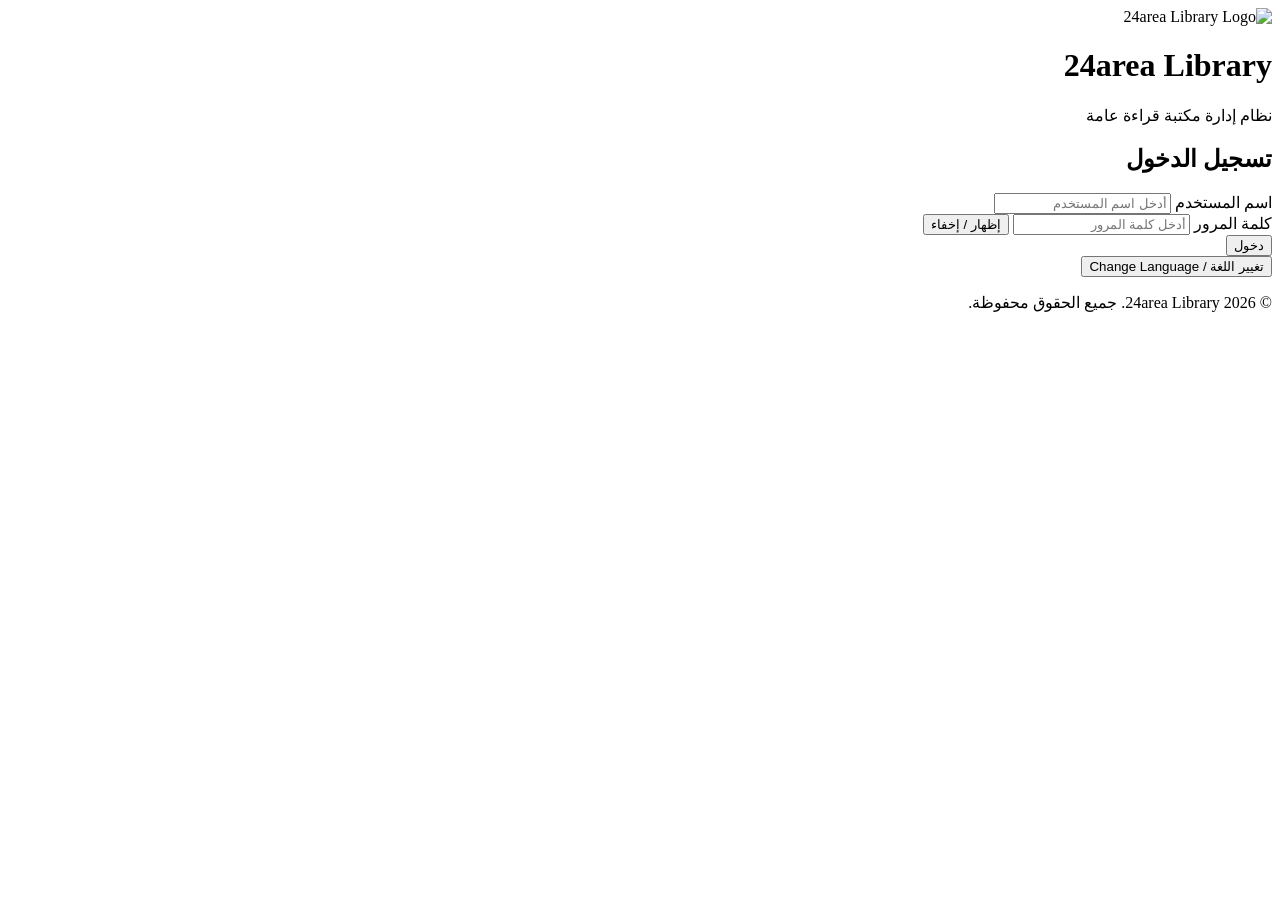
==== index.html @ 48a0c0b5 "Add files via upload" ====
<!DOCTYPE html>
<html lang="ar" dir="rtl">
<head>
    <meta charset="UTF-8">
    <meta name="viewport" content="width=device-width, initial-scale=1.0">
    <title>24area Library - تسجيل الدخول</title>
        <link rel="stylesheet" href="assets/style/style.css">

</head>
<body id="login-page">

    <header id="login-header">
        <div class="logo-container">
            <img src="assets/img/photo_2026-11-07_16-58-40.jpg" alt="24area Library Logo" id="app-logo">
            <h1 id="app-name">24area Library</h1>
            <p id="app-tagline">نظام إدارة مكتبة قراءة عامة</p>
        </div>
    </header>

    <main id="login-main">
        <section id="login-section">
            <h2 id="login-title">تسجيل الدخول</h2>

            <form id="login-form" action="#" method="post">

                <div class="form-group">
                    <label for="username">اسم المستخدم</label>
                    <input 
                        type="text" 
                        id="username" 
                        name="username" 
                        placeholder="أدخل اسم المستخدم" 
                        required 
                        autocomplete="username">
                </div>

                <div class="form-group">
                    <label for="password">كلمة المرور</label>
                    <input 
                        type="password" 
                        id="password" 
                        name="password" 
                        placeholder="أدخل كلمة المرور" 
                        required 
                        autocomplete="current-password">
                    <button 
                        type="button" 
                        id="toggle-password-btn" 
                        class="btn-toggle-password"
                        aria-label="إظهار أو إخفاء كلمة المرور">
                        إظهار / إخفاء
                    </button>
                </div>

                <div id="login-error-message" class="error-message" role="alert" hidden>
                    <!-- مكان رسالة الخطأ -->
                </div>

                <div class="form-actions">
                    <button type="submit" id="login-btn" class="btn btn-primary">
                        دخول
                    </button>
                </div>

            </form>

            <div class="language-switch">
                <button type="button" id="lang-switch-btn" class="btn btn-secondary">
                    تغيير اللغة / Change Language
                </button>
            </div>
        </section>
    </main>

    <footer id="login-footer">
        <p>&copy; 2026 24area Library. جميع الحقوق محفوظة.</p>
    </footer>

</body>
</html>
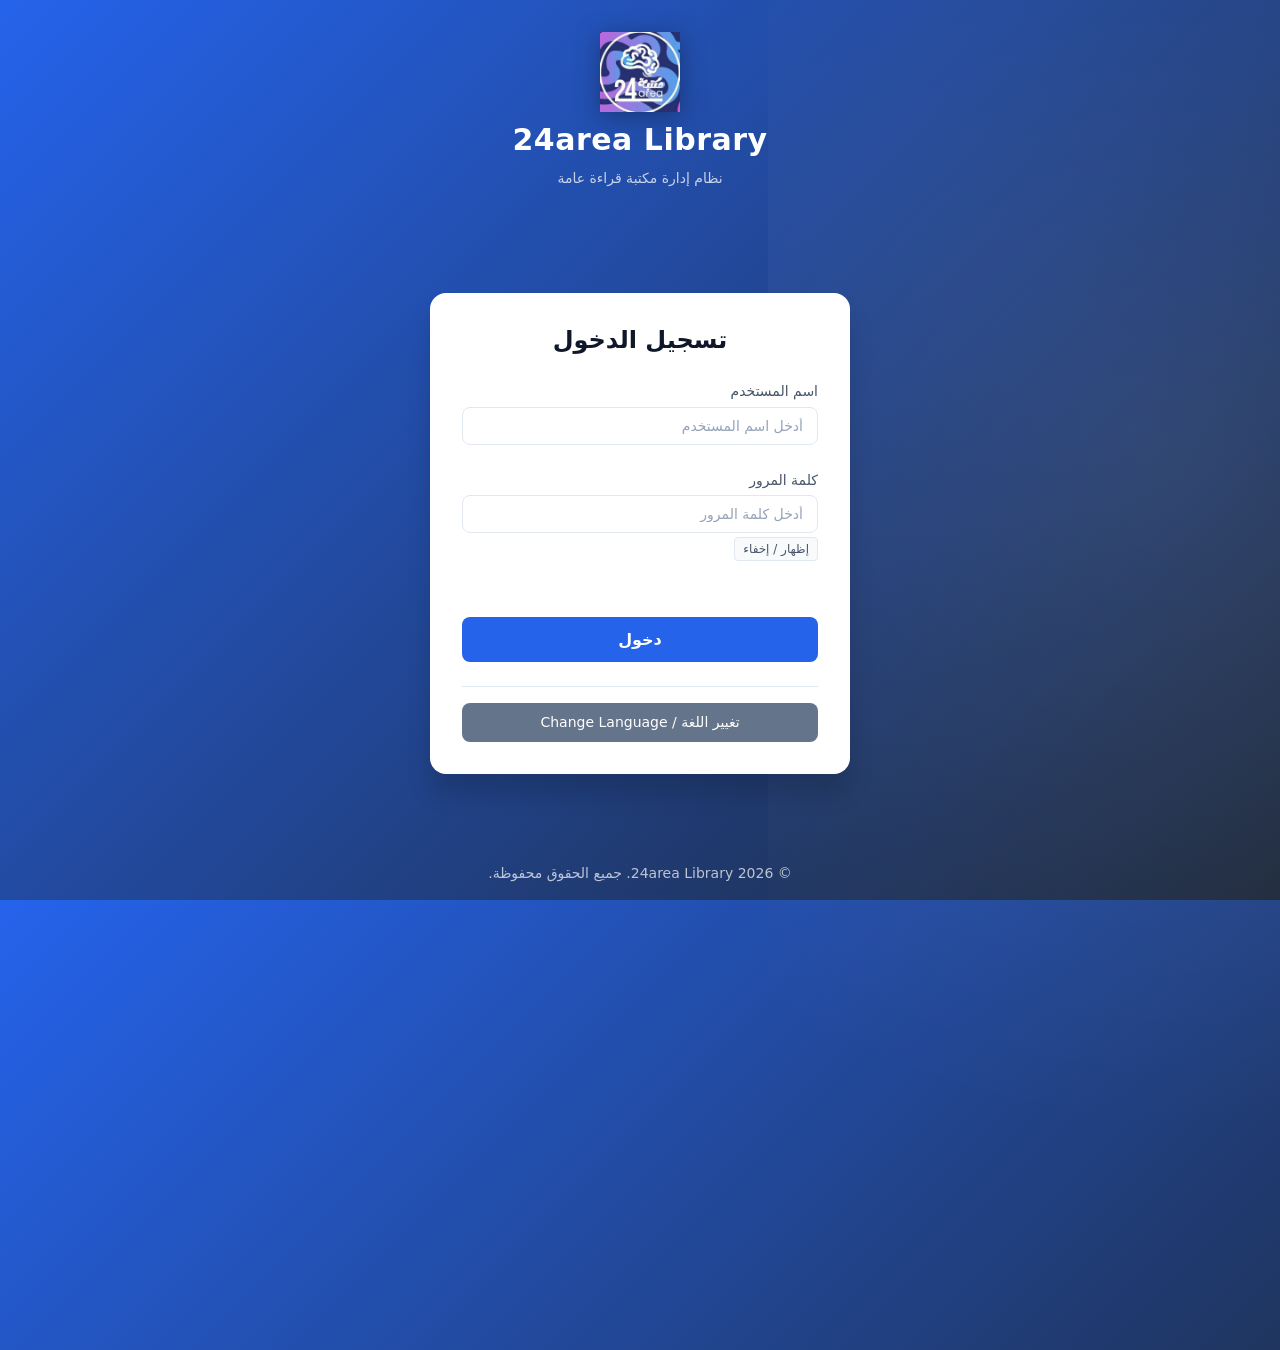
==== commit adee11c9: "Update index.html" ====
--- a/index.html
+++ b/index.html
@@ -4,8 +4,7 @@
     <meta charset="UTF-8">
     <meta name="viewport" content="width=device-width, initial-scale=1.0">
     <title>24area Library - تسجيل الدخول</title>
-        <link rel="stylesheet" href="assets/style/style.css">
-
+    <link rel="stylesheet" href="assets/style/style.css">
 </head>
 <body id="login-page">
 
@@ -21,7 +20,8 @@
         <section id="login-section">
             <h2 id="login-title">تسجيل الدخول</h2>
 
-            <form id="login-form" action="#" method="post">
+            <!-- تم حذف method="post" لمنع خطأ 405 -->
+            <form id="login-form">
 
                 <div class="form-group">
                     <label for="username">اسم المستخدم</label>
@@ -76,5 +76,36 @@
         <p>&copy; 2026 24area Library. جميع الحقوق محفوظة.</p>
     </footer>
 
+    <!-- كود JavaScript لمعالجة تسجيل الدخول -->
+    <script>
+        // إظهار وإخفاء كلمة المرور
+        document.getElementById('toggle-password-btn').addEventListener('click', function() {
+            const passwordInput = document.getElementById('password');
+            if (passwordInput.type === 'password') {
+                passwordInput.type = 'text';
+            } else {
+                passwordInput.type = 'password';
+            }
+        });
+
+        // معالجة تسجيل الدخول
+        document.getElementById('login-form').addEventListener('submit', function(e) {
+            e.preventDefault(); // منع إرسال النموذج للخادم (منع خطأ 405)
+
+            const username = document.getElementById('username').value;
+            const password = document.getElementById('password').value;
+            const errorDiv = document.getElementById('login-error-message');
+
+            // بيانات تجريبية (يمكنك تغييرها)
+            if (username === 'admin' && password === 'admin') {
+                // إذا كانت البيانات صحيحة، انتقل للوحة التحكم
+                window.location.href = 'main.html';
+            } else {
+                // إذا كانت البيانات خاطئة، أظهر رسالة الخطأ
+                errorDiv.hidden = false;
+                errorDiv.textContent = 'اسم المستخدم أو كلمة المرور غير صحيحة! (جرب admin / admin)';
+            }
+        });
+    </script>
 </body>
-</html>+</html>
--- a/assets/style/style.css
+++ b/assets/style/style.css
@@ -0,0 +1,1383 @@
+/* ============================================================================
+   24area Library - Main Stylesheet (All-in-One)
+   ============================================================================
+   جدول المحتويات:
+   01. Variables - المتغيرات
+   02. Base / Reset - إعادة الضبط
+   03. Layout - Sidebar + Topbar + Wrapper
+   04. Components - الأزرار والنماذج والجداول والبطاقات
+   05. Login Page - صفحة الدخول
+   06. Dashboard - لوحة التحكم
+   07. Pages - الصفحات الداخلية
+   08. Responsive - التجاوب
+   09. Print - الطباعة
+   ============================================================================ */
+
+
+/* ============================================================================
+   01. VARIABLES - المتغيرات
+   ============================================================================ */
+
+:root {
+    /* ===== الألوان الأساسية ===== */
+    --color-primary:         #2563eb;
+    --color-primary-hover:   #1d4ed8;
+    --color-primary-light:   #dbeafe;
+
+    --color-secondary:       #64748b;
+    --color-secondary-hover: #475569;
+
+    --color-success:         #16a34a;
+    --color-success-hover:   #15803d;
+    --color-success-light:   #dcfce7;
+
+    --color-danger:          #dc2626;
+    --color-danger-hover:    #b91c1c;
+    --color-danger-light:    #fee2e2;
+
+    --color-warning:         #f59e0b;
+    --color-warning-hover:   #d97706;
+
+    --color-info:            #0ea5e9;
+
+    /* ===== ألوان الوضع الفاتح (افتراضي) ===== */
+    --bg-body:               #f1f5f9;
+    --bg-surface:            #ffffff;
+    --bg-surface-alt:        #f8fafc;
+    --bg-sidebar:            #1e293b;
+    --bg-sidebar-hover:      #334155;
+    --bg-sidebar-active:     #2563eb;
+    --bg-topbar:             #ffffff;
+    --bg-input:              #ffffff;
+    --bg-hover:              #f1f5f9;
+
+    --text-primary:          #0f172a;
+    --text-secondary:        #475569;
+    --text-muted:            #94a3b8;
+    --text-inverse:          #ffffff;
+    --text-sidebar:          #cbd5e1;
+    --text-sidebar-active:   #ffffff;
+
+    --border-color:          #e2e8f0;
+    --border-color-strong:   #cbd5e1;
+
+    /* ===== الخطوط ===== */
+    --font-family:           "Segoe UI", "Cairo", "Tahoma", system-ui, sans-serif;
+    --font-size-xs:          0.75rem;
+    --font-size-sm:          0.875rem;
+    --font-size-base:        1rem;
+    --font-size-lg:          1.125rem;
+    --font-size-xl:          1.25rem;
+    --font-size-2xl:         1.5rem;
+    --font-size-3xl:         1.875rem;
+
+    --font-weight-normal:    400;
+    --font-weight-medium:    500;
+    --font-weight-bold:      700;
+
+    /* ===== المسافات ===== */
+    --space-xs:   0.25rem;
+    --space-sm:   0.5rem;
+    --space-md:   1rem;
+    --space-lg:   1.5rem;
+    --space-xl:   2rem;
+    --space-2xl:  3rem;
+
+    /* ===== الحدود والزوايا ===== */
+    --radius-sm:   0.25rem;
+    --radius-md:   0.5rem;
+    --radius-lg:   0.75rem;
+    --radius-xl:   1rem;
+    --radius-full: 9999px;
+
+    /* ===== الظلال ===== */
+    --shadow-sm:  0 1px 2px rgba(0, 0, 0, 0.05);
+    --shadow-md:  0 4px 6px rgba(0, 0, 0, 0.07);
+    --shadow-lg:  0 10px 15px rgba(0, 0, 0, 0.10);
+    --shadow-xl:  0 20px 25px rgba(0, 0, 0, 0.15);
+
+    /* ===== الأبعاد ===== */
+    --sidebar-width:  260px;
+    --topbar-height:  64px;
+
+    /* ===== الانتقالات ===== */
+    --transition-fast: 0.15s ease;
+    --transition-base: 0.25s ease;
+    --transition-slow: 0.35s ease;
+
+    /* ===== Z-index ===== */
+    --z-sidebar:  100;
+    --z-topbar:   200;
+    --z-dropdown: 300;
+    --z-modal:    400;
+}
+
+/* ===== الوضع الداكن - Dark Mode ===== */
+[data-theme="dark"] {
+    --color-primary:         #3b82f6;
+    --color-primary-hover:   #2563eb;
+    --color-primary-light:   #1e3a8a;
+
+    --color-secondary:       #94a3b8;
+    --color-secondary-hover: #cbd5e1;
+
+    --color-success:         #22c55e;
+    --color-success-hover:   #16a34a;
+    --color-success-light:   #14532d;
+
+    --color-danger:          #ef4444;
+    --color-danger-hover:    #dc2626;
+    --color-danger-light:    #7f1d1d;
+
+    --color-warning:         #fbbf24;
+    --color-warning-hover:   #f59e0b;
+    --color-info:            #38bdf8;
+
+    --bg-body:               #0f172a;
+    --bg-surface:            #1e293b;
+    --bg-surface-alt:        #273449;
+    --bg-sidebar:            #020617;
+    --bg-sidebar-hover:      #1e293b;
+    --bg-sidebar-active:     #3b82f6;
+    --bg-topbar:             #1e293b;
+    --bg-input:              #0f172a;
+    --bg-hover:              #334155;
+
+    --text-primary:          #f1f5f9;
+    --text-secondary:        #cbd5e1;
+    --text-muted:            #64748b;
+    --text-inverse:          #0f172a;
+    --text-sidebar:          #94a3b8;
+    --text-sidebar-active:   #ffffff;
+
+    --border-color:          #334155;
+    --border-color-strong:   #475569;
+
+    --shadow-sm:  0 1px 2px rgba(0, 0, 0, 0.4);
+    --shadow-md:  0 4px 6px rgba(0, 0, 0, 0.5);
+    --shadow-lg:  0 10px 15px rgba(0, 0, 0, 0.6);
+    --shadow-xl:  0 20px 25px rgba(0, 0, 0, 0.7);
+}
+
+
+/* ============================================================================
+   02. BASE / RESET - إعادة الضبط
+   ============================================================================ */
+
+*,
+*::before,
+*::after {
+    box-sizing: border-box;
+    margin: 0;
+    padding: 0;
+}
+
+html {
+    font-size: 16px;
+    scroll-behavior: smooth;
+}
+
+html[dir="rtl"] { direction: rtl; }
+html[dir="ltr"] { direction: ltr; }
+
+body {
+    font-family: var(--font-family);
+    font-size: var(--font-size-base);
+    line-height: 1.6;
+    color: var(--text-primary);
+    background-color: var(--bg-body);
+    min-height: 100vh;
+    -webkit-font-smoothing: antialiased;
+    -moz-osx-font-smoothing: grayscale;
+    transition: background-color var(--transition-base),
+                color var(--transition-base);
+}
+
+h1, h2, h3, h4, h5, h6 {
+    font-weight: var(--font-weight-bold);
+    line-height: 1.3;
+    color: var(--text-primary);
+}
+
+h1 { font-size: var(--font-size-3xl); }
+h2 { font-size: var(--font-size-2xl); }
+h3 { font-size: var(--font-size-xl); }
+h4 { font-size: var(--font-size-lg); }
+
+a {
+    color: var(--color-primary);
+    text-decoration: none;
+    transition: color var(--transition-fast);
+}
+
+a:hover {
+    color: var(--color-primary-hover);
+}
+
+ul, ol { list-style: none; }
+
+img {
+    max-width: 100%;
+    height: auto;
+    display: block;
+}
+
+table {
+    border-collapse: collapse;
+    width: 100%;
+}
+
+button,
+input,
+select,
+textarea {
+    font-family: inherit;
+    font-size: inherit;
+    color: inherit;
+}
+
+button {
+    cursor: pointer;
+    border: none;
+    background: none;
+}
+
+:focus-visible {
+    outline: 2px solid var(--color-primary);
+    outline-offset: 2px;
+}
+
+::selection {
+    background-color: var(--color-primary);
+    color: var(--text-inverse);
+}
+
+::-webkit-scrollbar {
+    width: 10px;
+    height: 10px;
+}
+
+::-webkit-scrollbar-track {
+    background: var(--bg-surface-alt);
+}
+
+::-webkit-scrollbar-thumb {
+    background: var(--border-color-strong);
+    border-radius: var(--radius-full);
+}
+
+::-webkit-scrollbar-thumb:hover {
+    background: var(--color-secondary);
+}
+
+
+/* ============================================================================
+   03. LAYOUT - Sidebar + Topbar + Wrapper
+   ============================================================================ */
+
+.main-wrapper {
+    margin-inline-start: var(--sidebar-width);
+    min-height: 100vh;
+    display: flex;
+    flex-direction: column;
+    transition: margin-inline-start var(--transition-base);
+}
+
+/* ===== Sidebar ===== */
+.sidebar {
+    position: fixed;
+    inset-inline-start: 0;
+    top: 0;
+    bottom: 0;
+    width: var(--sidebar-width);
+    background-color: var(--bg-sidebar);
+    color: var(--text-sidebar);
+    display: flex;
+    flex-direction: column;
+    z-index: var(--z-sidebar);
+    transition: transform var(--transition-base),
+                background-color var(--transition-base);
+    box-shadow: var(--shadow-lg);
+}
+
+.sidebar-logo {
+    padding: var(--space-lg) var(--space-md);
+    text-align: center;
+    border-bottom: 1px solid rgba(255, 255, 255, 0.08);
+    display: flex;
+    flex-direction: column;
+    align-items: center;
+    gap: var(--space-sm);
+}
+.sidebar-logo img {
+    width: 48px;
+    height: 48px;
+    object-fit: contain;
+}
+
+.sidebar-logo h2 {
+    color: var(--text-sidebar-active);
+    font-size: var(--font-size-lg);
+    font-weight: var(--font-weight-bold);
+}
+
+.sidebar-nav {
+    flex: 1;
+    overflow-y: auto;
+    padding: var(--space-md) 0;
+}
+
+.sidebar-nav ul {
+    display: flex;
+    flex-direction: column;
+    gap: var(--space-xs);
+    padding: 0 var(--space-sm);
+}
+
+.sidebar-nav li {
+    width: 100%;
+}
+
+.nav-link {
+    display: flex;
+    align-items: center;
+    gap: var(--space-sm);
+    padding: var(--space-sm) var(--space-md);
+    color: var(--text-sidebar);
+    font-size: var(--font-size-sm);
+    font-weight: var(--font-weight-medium);
+    border-radius: var(--radius-md);
+    transition: background-color var(--transition-fast),
+                color var(--transition-fast);
+    position: relative;
+}
+
+.nav-link:hover {
+    background-color: var(--bg-sidebar-hover);
+    color: var(--text-sidebar-active);
+}
+
+.nav-link.active {
+    background-color: var(--bg-sidebar-active);
+    color: var(--text-sidebar-active);
+    box-shadow: var(--shadow-md);
+}
+
+.nav-link.active::before {
+    content: "";
+    position: absolute;
+    inset-inline-start: 0;
+    top: 50%;
+    transform: translateY(-50%);
+    width: 3px;
+    height: 60%;
+    background-color: #fff;
+    border-radius: var(--radius-full);
+}
+
+.sidebar-footer {
+    padding: var(--space-md);
+    border-top: 1px solid rgba(255, 255, 255, 0.08);
+}
+
+/* ===== Topbar ===== */
+.topbar {
+    position: sticky;
+    top: 0;
+    height: var(--topbar-height);
+    background-color: var(--bg-topbar);
+    border-bottom: 1px solid var(--border-color);
+    display: flex;
+    align-items: center;
+    justify-content: space-between;
+    padding: 0 var(--space-lg);
+    z-index: var(--z-topbar);
+    box-shadow: var(--shadow-sm);
+    transition: background-color var(--transition-base),
+                border-color var(--transition-base);
+}
+
+.topbar-left {
+    display: flex;
+    align-items: center;
+    gap: var(--space-md);
+}
+
+.topbar-right {
+    display: flex;
+    align-items: center;
+    gap: var(--space-md);
+}
+
+.page-title {
+    font-size: var(--font-size-xl);
+    font-weight: var(--font-weight-bold);
+    color: var(--text-primary);
+}
+
+.user-name {
+    font-size: var(--font-size-sm);
+    color: var(--text-secondary);
+    font-weight: var(--font-weight-medium);
+    padding: var(--space-xs) var(--space-md);
+    background-color: var(--bg-surface-alt);
+    border-radius: var(--radius-full);
+    border: 1px solid var(--border-color);
+}
+
+/* ===== Main Content ===== */
+.main-content {
+    flex: 1;
+    padding: var(--space-lg);
+    display: flex;
+    flex-direction: column;
+    gap: var(--space-lg);
+    max-width: 1400px;
+    width: 100%;
+    margin: 0 auto;
+}
+
+/* ===== Footer ===== */
+.footer {
+    padding: var(--space-md) var(--space-lg);
+    text-align: center;
+    font-size: var(--font-size-sm);
+    color: var(--text-muted);
+    border-top: 1px solid var(--border-color);
+    background-color: var(--bg-surface);
+}
+
+
+/* ============================================================================
+   04. COMPONENTS - الأزرار والنماذج والجداول والبطاقات
+   ============================================================================ */
+
+/* ---- Buttons ---- */
+.btn {
+    display: inline-flex;
+    align-items: center;
+    justify-content: center;
+    gap: var(--space-xs);
+    padding: 0.625rem 1.25rem;
+    font-size: var(--font-size-sm);
+    font-weight: var(--font-weight-medium);
+    line-height: 1.2;
+    border-radius: var(--radius-md);
+    border: 1px solid transparent;
+    cursor: pointer;
+    transition: background-color var(--transition-fast),
+                color var(--transition-fast),
+                border-color var(--transition-fast),
+                transform var(--transition-fast),
+                box-shadow var(--transition-fast);
+    white-space: nowrap;
+    text-decoration: none;
+}
+
+.btn:active { transform: translateY(1px); }
+
+.btn:disabled {
+    opacity: 0.55;
+    cursor: not-allowed;
+    transform: none;
+}
+.btn-primary {
+    background-color: var(--color-primary);
+    color: var(--text-inverse);
+}
+
+.btn-primary:hover:not(:disabled) {
+    background-color: var(--color-primary-hover);
+    box-shadow: var(--shadow-md);
+}
+
+.btn-secondary {
+    background-color: var(--color-secondary);
+    color: var(--text-inverse);
+}
+
+.btn-secondary:hover:not(:disabled) {
+    background-color: var(--color-secondary-hover);
+    box-shadow: var(--shadow-md);
+}
+
+.btn-success {
+    background-color: var(--color-success);
+    color: var(--text-inverse);
+}
+
+.btn-success:hover:not(:disabled) {
+    background-color: var(--color-success-hover);
+}
+
+.btn-danger {
+    background-color: var(--color-danger);
+    color: var(--text-inverse);
+}
+
+.btn-danger:hover:not(:disabled) {
+    background-color: var(--color-danger-hover);
+}
+
+.btn-warning {
+    background-color: var(--color-warning);
+    color: var(--text-inverse);
+}
+
+.btn-warning:hover:not(:disabled) {
+    background-color: var(--color-warning-hover);
+}
+
+.btn-outline {
+    background-color: transparent;
+    border-color: var(--border-color-strong);
+    color: var(--text-primary);
+}
+
+.btn-outline:hover:not(:disabled) {
+    background-color: var(--bg-hover);
+    border-color: var(--color-primary);
+    color: var(--color-primary);
+}
+
+.btn-logout {
+    display: inline-flex;
+    align-items: center;
+    justify-content: center;
+    padding: var(--space-sm) var(--space-md);
+    font-size: var(--font-size-sm);
+    font-weight: var(--font-weight-medium);
+    color: var(--text-inverse);
+    background-color: var(--color-danger);
+    border-radius: var(--radius-md);
+    transition: background-color var(--transition-fast),
+                box-shadow var(--transition-fast);
+    width: 100%;
+}
+
+.btn-logout:hover {
+    background-color: var(--color-danger-hover);
+    box-shadow: var(--shadow-md);
+    color: var(--text-inverse);
+}
+
+.btn-sm {
+    padding: 0.375rem 0.75rem;
+    font-size: var(--font-size-xs);
+}
+
+.btn-lg {
+    padding: 0.875rem 1.75rem;
+    font-size: var(--font-size-base);
+}
+
+.btn-block { width: 100%; }
+
+/* ---- Forms ---- */
+.form-group {
+    display: flex;
+    flex-direction: column;
+    gap: var(--space-xs);
+    margin-bottom: var(--space-md);
+}
+
+.form-group label {
+    font-size: var(--font-size-sm);
+    font-weight: var(--font-weight-medium);
+    color: var(--text-secondary);
+}
+
+.form-group input[type="text"],
+.form-group input[type="password"],
+.form-group input[type="email"],
+.form-group input[type="tel"],
+.form-group input[type="number"],
+.form-group input[type="date"],
+.form-group input[type="time"],
+.form-group input[type="search"],
+.form-group select,
+.form-group textarea {
+    width: 100%;
+    padding: 0.625rem 0.875rem;
+    font-size: var(--font-size-sm);
+    color: var(--text-primary);
+    background-color: var(--bg-input);
+    border: 1px solid var(--border-color);
+    border-radius: var(--radius-md);
+    transition: border-color var(--transition-fast),
+                box-shadow var(--transition-fast),
+                background-color var(--transition-fast);
+}
+
+.form-group input:focus,
+.form-group select:focus,
+.form-group textarea:focus {
+    outline: none;
+    border-color: var(--color-primary);
+    box-shadow: 0 0 0 3px var(--color-primary-light);
+}
+
+.form-group input::placeholder,
+.form-group textarea::placeholder {
+    color: var(--text-muted);
+}
+
+.form-group input[readonly] {
+    background-color: var(--bg-surface-alt);
+    cursor: not-allowed;
+}
+
+.form-actions {
+    display: flex;
+    gap: var(--space-sm);
+    margin-top: var(--space-md);
+    flex-wrap: wrap;
+}
+
+.error-message {
+    padding: var(--space-sm) var(--space-md);
+    font-size: var(--font-size-sm);
+    color: var(--color-danger);
+    background-color: var(--color-danger-light);
+    border: 1px solid var(--color-danger);
+    border-radius: var(--radius-md);
+    margin-bottom: var(--space-md);
+}
+
+.error-message[hidden] { display: none; }
+.permissions-fieldset {
+    border: 1px solid var(--border-color);
+    border-radius: var(--radius-md);
+    padding: var(--space-md);
+    margin-bottom: var(--space-md);
+    display: grid;
+    grid-template-columns: repeat(auto-fill, minmax(180px, 1fr));
+    gap: var(--space-sm);
+    background-color: var(--bg-surface-alt);
+}
+
+.permissions-fieldset legend {
+    padding: 0 var(--space-sm);
+    font-size: var(--font-size-sm);
+    font-weight: var(--font-weight-bold);
+    color: var(--text-primary);
+}
+
+.permissions-fieldset label {
+    display: flex;
+    align-items: center;
+    gap: var(--space-xs);
+    font-size: var(--font-size-sm);
+    color: var(--text-secondary);
+    cursor: pointer;
+    padding: var(--space-xs);
+    border-radius: var(--radius-sm);
+    transition: background-color var(--transition-fast);
+}
+
+.permissions-fieldset label:hover {
+    background-color: var(--bg-hover);
+}
+
+.permissions-fieldset input[type="checkbox"] {
+    width: 16px;
+    height: 16px;
+    accent-color: var(--color-primary);
+    cursor: pointer;
+}
+
+/* ---- Toggle Password ---- */
+.btn-toggle-password {
+    align-self: flex-start;
+    padding: var(--space-xs) var(--space-sm);
+    font-size: var(--font-size-xs);
+    color: var(--text-secondary);
+    background-color: var(--bg-surface-alt);
+    border: 1px solid var(--border-color);
+    border-radius: var(--radius-sm);
+    transition: color var(--transition-fast),
+                background-color var(--transition-fast);
+}
+
+.btn-toggle-password:hover {
+    color: var(--color-primary);
+    background-color: var(--color-primary-light);
+}
+
+/* ---- Tables ---- */
+.table-section,
+.table-container {
+    background-color: var(--bg-surface);
+    border: 1px solid var(--border-color);
+    border-radius: var(--radius-lg);
+    padding: var(--space-lg);
+    box-shadow: var(--shadow-sm);
+    overflow: hidden;
+}
+
+.table-section h2,
+.table-container h2 {
+    font-size: var(--font-size-lg);
+    margin-bottom: var(--space-md);
+    color: var(--text-primary);
+    padding-bottom: var(--space-sm);
+    border-bottom: 2px solid var(--color-primary);
+    display: inline-block;
+}
+
+.data-table {
+    width: 100%;
+    border-collapse: separate;
+    border-spacing: 0;
+    font-size: var(--font-size-sm);
+    background-color: var(--bg-surface);
+    border-radius: var(--radius-md);
+    overflow: hidden;
+}
+
+.data-table thead {
+    background-color: var(--bg-surface-alt);
+}
+
+.data-table th {
+    padding: var(--space-md) var(--space-sm);
+    font-weight: var(--font-weight-bold);
+    color: var(--text-secondary);
+    text-align: start;
+    border-bottom: 2px solid var(--border-color);
+    white-space: nowrap;
+    font-size: var(--font-size-xs);
+    text-transform: uppercase;
+    letter-spacing: 0.03em;
+}
+
+.data-table td {
+    padding: var(--space-md) var(--space-sm);
+    color: var(--text-primary);
+    border-bottom: 1px solid var(--border-color);
+    text-align: start;
+}
+
+.data-table tbody tr {
+    transition: background-color var(--transition-fast);
+}
+
+.data-table tbody tr:hover {
+    background-color: var(--bg-hover);
+}
+
+.data-table tbody tr:last-child td {
+    border-bottom: none;
+}
+
+.data-table tbody:empty::after {
+    content: "لا توجد بيانات لعرضها";
+    display: block;
+    padding: var(--space-xl);
+    text-align: center;
+    color: var(--text-muted);
+    font-size: var(--font-size-sm);
+}
+
+/* ---- Sections ---- */
+.form-section,
+.search-filter-section,
+.settings-section,
+.sales-area {
+    background-color: var(--bg-surface);
+    border: 1px solid var(--border-color);
+    border-radius: var(--radius-lg);
+    padding: var(--space-lg);
+    box-shadow: var(--shadow-sm);
+}
+
+.form-section h2,
+.search-filter-section h2,
+.settings-section h2,
+.sales-area h2 {
+    font-size: var(--font-size-lg);
+    margin-bottom: var(--space-md);
+    color: var(--text-primary);
+    padding-bottom: var(--space-sm);
+    border-bottom: 2px solid var(--color-primary);
+    display: inline-block;
+}
+
+.settings-section h3 {
+    font-size: var(--font-size-base);
+    margin: var(--space-md) 0 var(--space-sm);
+    color: var(--text-secondary);
+}
+.form-section form {
+    display: grid;
+    grid-template-columns: repeat(auto-fit, minmax(240px, 1fr));
+    gap: var(--space-md);
+    align-items: start;
+}
+
+.form-section form > .form-group { margin-bottom: 0; }
+
+.form-section form > button[type="submit"] {
+    grid-column: 1 / -1;
+    justify-self: start;
+}
+
+.search-filter-section form {
+    display: grid;
+    grid-template-columns: repeat(auto-fit, minmax(200px, 1fr));
+    gap: var(--space-md);
+    align-items: end;
+}
+
+.search-filter-section form > .form-group { margin-bottom: 0; }
+
+/* ---- Stat Cards ---- */
+.stats-section {
+    display: flex;
+    flex-direction: column;
+    gap: var(--space-md);
+}
+
+.stats-section h2 {
+    font-size: var(--font-size-lg);
+    color: var(--text-primary);
+}
+
+.stats-grid {
+    display: grid;
+    grid-template-columns: repeat(auto-fit, minmax(200px, 1fr));
+    gap: var(--space-md);
+}
+
+.stat-card {
+    background-color: var(--bg-surface);
+    border: 1px solid var(--border-color);
+    border-radius: var(--radius-lg);
+    padding: var(--space-lg);
+    box-shadow: var(--shadow-sm);
+    position: relative;
+    overflow: hidden;
+    transition: transform var(--transition-fast),
+                box-shadow var(--transition-fast),
+                border-color var(--transition-fast);
+}
+
+.stat-card::before {
+    content: "";
+    position: absolute;
+    inset-inline-start: 0;
+    top: 0;
+    bottom: 0;
+    width: 4px;
+    background-color: var(--color-primary);
+}
+
+.stat-card:hover {
+    transform: translateY(-2px);
+    box-shadow: var(--shadow-lg);
+    border-color: var(--color-primary);
+}
+
+.stat-card h3 {
+    font-size: var(--font-size-sm);
+    font-weight: var(--font-weight-medium);
+    color: var(--text-secondary);
+    margin-bottom: var(--space-sm);
+    text-transform: uppercase;
+    letter-spacing: 0.03em;
+}
+
+.stat-card .stat-value {
+    font-size: var(--font-size-3xl);
+    font-weight: var(--font-weight-bold);
+    color: var(--text-primary);
+    line-height: 1.2;
+}
+
+#stat-students::before          { background-color: var(--color-primary); }
+#stat-active-subscriptions::before { background-color: var(--color-success); }
+#stat-cafe-sales::before,
+#stat-stationery-sales::before  { background-color: var(--color-info); }
+#stat-total-sales::before       { background-color: var(--color-success); }
+#stat-total-costs::before       { background-color: var(--color-warning); }
+#stat-net-profit::before        { background-color: var(--color-success); width: 6px; }
+#stat-net-profit .stat-value    { color: var(--color-success); }
+
+/* ---- Charts Placeholder ---- */
+.charts-section {
+    background-color: var(--bg-surface);
+    border: 1px solid var(--border-color);
+    border-radius: var(--radius-lg);
+    padding: var(--space-lg);
+    box-shadow: var(--shadow-sm);
+    display: flex;
+    flex-direction: column;
+    gap: var(--space-md);
+}
+
+.charts-section h2 {
+    font-size: var(--font-size-lg);
+    color: var(--text-primary);
+}
+
+.chart-container {
+    min-height: 300px;
+    background-color: var(--bg-surface-alt);
+    border: 2px dashed var(--border-color-strong);
+    border-radius: var(--radius-md);
+    display: flex;
+    align-items: center;
+    justify-content: center;
+    color: var(--text-muted);
+    font-size: var(--font-size-sm);
+    padding: var(--space-lg);
+    text-align: center;
+}
+
+.chart-container:empty::before {
+    content: "مكان مخصص للرسم البياني — سيتم تنفيذه لاحقًا";
+}
+
+/* ---- Sales Area ---- */
+.sales-area {
+    border-inline-start: 4px solid var(--color-success);
+}
+
+.sales-area h2 {
+    border-bottom-color: var(--color-success);
+}
+
+.sales-area #cafe-sales-form-container,
+.sales-area #stationery-sales-form-container {
+    padding: var(--space-lg);
+    background-color: var(--bg-surface-alt);
+    border-radius: var(--radius-md);
+    color: var(--text-muted);
+    text-align: center;
+    min-height: 120px;
+    display: flex;
+    align-items: center;
+    justify-content: center;
+    border: 2px dashed var(--border-color-strong);
+}
+.sales-area #cafe-sales-form-container:empty::before {
+    content: "نموذج البيع السريع للبوفيه — سيتم تنفيذه لاحقًا";
+}
+
+.sales-area #stationery-sales-form-container:empty::before {
+    content: "نموذج البيع السريع للقرطاسية — سيتم تنفيذه لاحقًا";
+}
+
+
+/* ============================================================================
+   05. LOGIN PAGE - صفحة الدخول
+   ============================================================================ */
+
+#login-page {
+    display: flex;
+    flex-direction: column;
+    min-height: 100vh;
+    background: linear-gradient(135deg,
+                var(--color-primary) 0%,
+                #1e293b 100%);
+    position: relative;
+    overflow: hidden;
+}
+
+#login-page::before {
+    content: "";
+    position: absolute;
+    top: -50%;
+    inset-inline-start: -20%;
+    width: 60%;
+    height: 200%;
+    background: radial-gradient(circle,
+                rgba(255, 255, 255, 0.08) 0%,
+                transparent 70%);
+    pointer-events: none;
+}
+
+#login-header {
+    padding: var(--space-xl) var(--space-md);
+    text-align: center;
+    position: relative;
+    z-index: 1;
+}
+
+.logo-container {
+    display: flex;
+    flex-direction: column;
+    align-items: center;
+    gap: var(--space-sm);
+}
+
+#app-logo {
+    width: 80px;
+    height: 80px;
+    object-fit: contain;
+    filter: drop-shadow(0 4px 12px rgba(0, 0, 0, 0.3));
+}
+
+#app-name {
+    font-size: var(--font-size-3xl);
+    font-weight: var(--font-weight-bold);
+    color: #ffffff;
+    letter-spacing: 0.5px;
+}
+
+#app-tagline {
+    font-size: var(--font-size-sm);
+    color: rgba(255, 255, 255, 0.75);
+}
+
+#login-main {
+    flex: 1;
+    display: flex;
+    align-items: center;
+    justify-content: center;
+    padding: var(--space-md);
+    position: relative;
+    z-index: 1;
+}
+
+#login-section {
+    width: 100%;
+    max-width: 420px;
+    background-color: var(--bg-surface);
+    border-radius: var(--radius-xl);
+    padding: var(--space-xl);
+    box-shadow: var(--shadow-xl);
+    animation: loginFadeIn 0.5s ease-out;
+}
+
+@keyframes loginFadeIn {
+    from { opacity: 0; transform: translateY(20px); }
+    to   { opacity: 1; transform: translateY(0); }
+}
+
+#login-title {
+    font-size: var(--font-size-2xl);
+    text-align: center;
+    margin-bottom: var(--space-lg);
+    color: var(--text-primary);
+}
+
+#login-form {
+    display: flex;
+    flex-direction: column;
+    gap: var(--space-sm);
+}
+
+#login-btn {
+    width: 100%;
+    padding: 0.75rem;
+    font-size: var(--font-size-base);
+    font-weight: var(--font-weight-bold);
+    margin-top: var(--space-md);
+}
+
+.language-switch {
+    margin-top: var(--space-lg);
+    padding-top: var(--space-md);
+    border-top: 1px solid var(--border-color);
+    text-align: center;
+}
+
+.language-switch .btn {
+    width: 100%;
+    font-size: var(--font-size-sm);
+}
+
+#login-footer {
+    padding: var(--space-md);
+    text-align: center;
+    color: rgba(255, 255, 255, 0.7);
+    font-size: var(--font-size-sm);
+    position: relative;
+    z-index: 1;
+}
+
+
+/* ============================================================================
+   06. DASHBOARD - لوحة التحكم
+   ============================================================================ */
+
+#dashboard-content {
+    display: flex;
+    flex-direction: column;
+    gap: var(--space-lg);
+}
+
+.recent-tables-section {
+    display: grid;
+    grid-template-columns: 1fr 1fr;
+    gap: var(--space-md);
+}
+
+.recent-tables-section h2 {
+    grid-column: 1 / -1;
+    font-size: var(--font-size-lg);
+    color: var(--text-primary);
+}
+
+.recent-tables-section .table-container {
+    min-height: 200px;
+}
+
+.recent-tables-section .table-container:empty::before {
+    content: "لا توجد بيانات بعد — سيتم عرض أحدث العمليات هنا";
+    display: flex;
+    align-items: center;
+    justify-content: center;
+    min-height: 160px;
+    color: var(--text-muted);
+    font-size: var(--font-size-sm);
+    text-align: center;
+    border: 2px dashed var(--border-color-strong);
+    border-radius: var(--radius-md);
+    padding: var(--space-lg);
+}
+#recent-sales-table::before { content: "أحدث المبيعات — قيد التنفيذ"; }
+#recent-subscriptions-table::before { content: "أحدث الاشتراكات — قيد التنفيذ"; }
+
+
+/* ============================================================================
+   07. PAGES - الصفحات الداخلية
+   ============================================================================ */
+
+#students-content,
+#subscriptions-content,
+#cafe-content,
+#stationery-content,
+#sales-content,
+#invoices-content,
+#reports-content,
+#users-content,
+#settings-content {
+    display: flex;
+    flex-direction: column;
+    gap: var(--space-lg);
+}
+
+/* ---- Cafe / Stationery ---- */
+#cafe-food-section,
+#cafe-hot-drinks-section,
+#cafe-cold-drinks-section,
+#stationery-table-section {
+    border-inline-start: 4px solid var(--color-primary);
+}
+
+#cafe-food-section        { border-inline-start-color: var(--color-warning); }
+#cafe-hot-drinks-section  { border-inline-start-color: var(--color-danger); }
+#cafe-cold-drinks-section { border-inline-start-color: var(--color-info); }
+
+#cafe-food-section h2        { border-bottom-color: var(--color-warning); }
+#cafe-hot-drinks-section h2  { border-bottom-color: var(--color-danger); }
+#cafe-cold-drinks-section h2 { border-bottom-color: var(--color-info); }
+
+/* ---- Sales Page ---- */
+#create-sale-section {
+    border-inline-start: 4px solid var(--color-success);
+}
+
+#create-sale-section h2 {
+    border-bottom-color: var(--color-success);
+}
+
+#sale-total,
+#sale-final-total {
+    font-weight: var(--font-weight-bold);
+    background-color: var(--color-success-light);
+    color: var(--color-success);
+}
+
+/* ---- Invoices Page ---- */
+#invoices-table .btn {
+    padding: 0.25rem 0.5rem;
+    font-size: var(--font-size-xs);
+}
+
+/* ---- Reports Page ---- */
+#report-summary-section .stat-card {
+    border-inline-start: 3px solid var(--color-primary);
+}
+
+#report-net-profit {
+    border-color: var(--color-success);
+    background: linear-gradient(135deg,
+                var(--color-success-light) 0%,
+                var(--bg-surface) 100%);
+}
+
+#report-net-profit .stat-value {
+    color: var(--color-success);
+    font-size: var(--font-size-3xl);
+}
+
+/* ---- Users Page ---- */
+#user-permissions-fieldset {
+    grid-column: 1 / -1;
+}
+
+/* ---- Settings Page ---- */
+#language-settings-section    { border-inline-start: 4px solid var(--color-primary); }
+#appearance-settings-section  { border-inline-start: 4px solid var(--color-warning); }
+#user-settings-section        { border-inline-start: 4px solid var(--color-info); }
+#logout-section               { border-inline-start: 4px solid var(--color-danger); }
+#logout-section h2            { border-bottom-color: var(--color-danger); }
+
+#profile-settings-form,
+#change-password-form {
+    display: grid;
+    grid-template-columns: repeat(auto-fit, minmax(220px, 1fr));
+    gap: var(--space-md);
+    align-items: start;
+}
+
+#profile-settings-form h3,
+#change-password-form h3 {
+    grid-column: 1 / -1;
+}
+
+#profile-settings-form .form-group,
+#change-password-form .form-group {
+    margin-bottom: 0;
+}
+
+#profile-settings-form button[type="submit"],
+#change-password-form button[type="submit"] {
+    grid-column: 1 / -1;
+    justify-self: start;
+}
+
+#logout-btn-settings { max-width: 300px; }
+
+
+/* ============================================================================
+   08. RESPONSIVE - التجاوب
+   ============================================================================ */
+
+@media (max-width: 1024px) {
+    :root { --sidebar-width: 220px; }
+
+    .main-content { padding: var(--space-md); }
+
+    .recent-tables-section { grid-template-columns: 1fr; }
+}
+
+@media (max-width: 768px) {
+    :root {
+        --sidebar-width: 260px;
+        --topbar-height: 56px;
+    }
+
+    /* Sidebar slide */
+    .sidebar { transform: translateX(100%); }
+    html[dir="ltr"] .sidebar { transform: translateX(-100%); }
+
+    .sidebar.open {
+        transform: translateX(0);
+        box-shadow: var(--shadow-xl);
+    }
+
+    .main-wrapper { margin-inline-start: 0; }
+  .topbar { padding: 0 var(--space-md); }
+    .page-title { font-size: var(--font-size-lg); }
+    .user-name { display: none; }
+
+    .stats-grid {
+        grid-template-columns: repeat(auto-fit, minmax(150px, 1fr));
+    }
+
+    .stat-card { padding: var(--space-md); }
+    .stat-card .stat-value { font-size: var(--font-size-2xl); }
+
+    .form-section form,
+    .search-filter-section form,
+    #profile-settings-form,
+    #change-password-form {
+        grid-template-columns: 1fr;
+    }
+
+    .table-section,
+    .table-container {
+        padding: var(--space-md);
+        overflow-x: auto;
+    }
+
+    .data-table { min-width: 700px; }
+
+    .permissions-fieldset { grid-template-columns: 1fr 1fr; }
+}
+
+@media (max-width: 480px) {
+    .main-content {
+        padding: var(--space-sm);
+        gap: var(--space-md);
+    }
+
+    .form-section,
+    .search-filter-section,
+    .table-section,
+    .table-container,
+    .stats-section,
+    .charts-section,
+    .settings-section {
+        padding: var(--space-md);
+        border-radius: var(--radius-md);
+    }
+
+    .stats-grid { grid-template-columns: 1fr; }
+    .permissions-fieldset { grid-template-columns: 1fr; }
+
+    .topbar {
+        flex-wrap: wrap;
+        height: auto;
+        min-height: var(--topbar-height);
+        gap: var(--space-sm);
+        padding: var(--space-sm) var(--space-md);
+    }
+
+    .topbar-right {
+        width: 100%;
+        justify-content: space-between;
+    }
+
+    .btn {
+        padding: 0.5rem 1rem;
+        font-size: var(--font-size-xs);
+    }
+
+    #login-section { padding: var(--space-lg); }
+    #app-name { font-size: var(--font-size-2xl); }
+}
+
+
+/* ============================================================================
+   09. PRINT - الطباعة
+   ============================================================================ */
+
+@media print {
+    .sidebar,
+    .topbar,
+    .footer,
+    .btn,
+    .search-filter-section,
+    .form-section {
+        display: none !important;
+    }
+
+    .main-wrapper { margin: 0; }
+    .main-content { padding: 0; }
+
+    .table-section,
+    .table-container {
+        box-shadow: none;
+        border: 1px solid #000;
+    }
+
+    body {
+        background: #fff;
+        color: #000;
+    }
+}  
